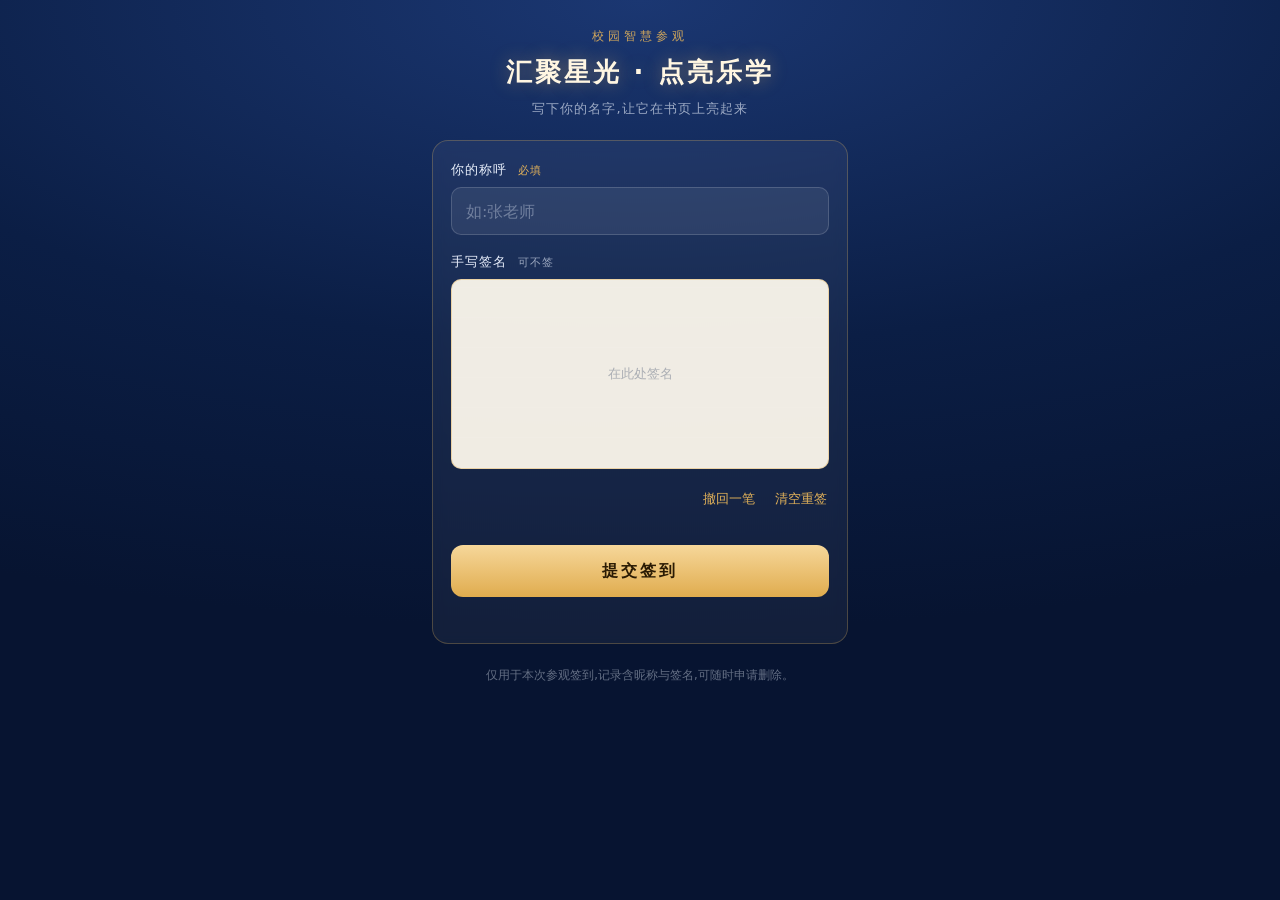
==== web/phone/index.html @ eb11adbb "feat(server): 后端服务骨架，大屏接实时数据 - server/app.py：单进程 FastAPI 同时做静态托管、签到接口、WebSocket 广播、SQLite 存储 - 接口：PO" ====
<!DOCTYPE html>
<html lang="zh-CN">
<head>
<meta charset="utf-8">
<meta name="viewport" content="width=device-width, initial-scale=1, viewport-fit=cover">
<meta name="theme-color" content="#0B1E45">
<title>签到 · 汇聚星光 点亮乐学</title>
<link rel="stylesheet" href="phone.css">
</head>
<body>
<main class="app">
  <header class="head">
    <p class="eyebrow">校园智慧参观</p>
    <h1>汇聚星光 · 点亮乐学</h1>
    <p class="sub">写下你的名字,让它在书页上亮起来</p>
  </header>

  <form id="form" class="card" autocomplete="off">
    <label class="field">
      <span class="label">你的称呼 <i>必填</i></span>
      <input id="name" name="name" type="text" maxlength="12" placeholder="如:张老师" required>
    </label>

    <div class="field">
      <span class="label">手写签名 <i class="opt">可不签</i></span>
      <div class="pad" id="pad">
        <canvas id="sig"></canvas>
        <p class="pad-hint" id="padHint">在此处签名</p>
      </div>
      <div class="pad-tools">
        <button type="button" class="link" id="undo">撤回一笔</button>
        <button type="button" class="link" id="clear">清空重签</button>
      </div>
    </div>

    <button type="submit" class="submit" id="submit">提交签到</button>
    <p class="err" id="err" role="alert"></p>
  </form>

  <section class="done" id="done" hidden>
    <p class="done-mark">✓</p>
    <h2>签到成功</h2>
    <p>请看大屏,你的名字正在落进「乐学」里。</p>
    <button type="button" class="link" id="again">再改一次</button>
  </section>

  <footer class="foot">
    仅用于本次参观签到,记录含昵称与签名,可随时申请删除。
  </footer>
</main>
<script src="phone.js"></script>
</body>
</html>
---- web/phone/phone.css ----
/* 手机签到页：竖屏单列，深蓝底 + 金色点缀，与大屏同一套视觉语言 */
:root {
  --ink: #0B1E45;
  --ink-2: #132A5C;
  --gold: #E3B25A;
  --gold-soft: rgba(227, 178, 90, 0.35);
  --text: #F4F7FD;
  --muted: rgba(238, 244, 255, 0.62);
}

* { box-sizing: border-box; -webkit-tap-highlight-color: transparent; }

html, body {
  margin: 0;
  min-height: 100dvh;
  background: radial-gradient(120% 70% at 50% 0%, #1B3772 0%, var(--ink) 55%, #071431 100%);
  color: var(--text);
  font-family: "Noto Serif SC", "Songti SC", "PingFang SC", system-ui, sans-serif;
}

.app {
  max-width: 460px;
  margin: 0 auto;
  padding: max(28px, env(safe-area-inset-top)) 22px calc(28px + env(safe-area-inset-bottom));
}

.head { text-align: center; margin-bottom: 22px; }
.eyebrow {
  margin: 0 0 10px;
  font-size: 12px;
  letter-spacing: 4px;
  color: var(--gold);
  opacity: 0.9;
}
.head h1 {
  margin: 0 0 10px;
  font-size: 26px;
  letter-spacing: 3px;
  font-weight: 700;
  color: #FFF6E2;
  text-shadow: 0 0 18px rgba(227, 178, 90, 0.45);
}
.sub { margin: 0; font-size: 13px; color: var(--muted); letter-spacing: 1px; }

.card {
  background: rgba(255, 255, 255, 0.05);
  border: 1px solid rgba(227, 178, 90, 0.28);
  border-radius: 16px;
  padding: 20px 18px 18px;
  backdrop-filter: blur(6px);
}

.field { display: block; margin-bottom: 18px; }
.label {
  display: block;
  margin-bottom: 8px;
  font-size: 13px;
  color: #E8EEFB;
  letter-spacing: 1px;
}
.label i {
  font-style: normal;
  font-size: 11px;
  color: var(--gold);
  margin-left: 6px;
}
.label i.opt { color: var(--muted); }

input[type="text"] {
  width: 100%;
  height: 48px;
  padding: 0 14px;
  font-size: 16px;
  color: var(--text);
  background: rgba(255, 255, 255, 0.07);
  border: 1px solid rgba(255, 255, 255, 0.16);
  border-radius: 10px;
  outline: none;
  font-family: inherit;
}
input[type="text"]:focus {
  border-color: var(--gold);
  box-shadow: 0 0 0 3px rgba(227, 178, 90, 0.18);
}
input::placeholder { color: rgba(238, 244, 255, 0.35); }

.pad {
  position: relative;
  height: 190px;
  border-radius: 10px;
  background:
    repeating-linear-gradient(0deg, rgba(255, 255, 255, 0.05) 0 1px, transparent 1px 30px),
    rgba(255, 250, 238, 0.94);
  border: 1px solid rgba(227, 178, 90, 0.45);
  overflow: hidden;
  touch-action: none;
}
.pad canvas { display: block; width: 100%; height: 100%; }
.pad-hint {
  position: absolute;
  inset: 0;
  display: grid;
  place-items: center;
  margin: 0;
  font-size: 13px;
  color: rgba(11, 30, 69, 0.3);
  pointer-events: none;
  transition: opacity 0.2s;
}
.pad.dirty .pad-hint { opacity: 0; }

.pad-tools {
  display: flex;
  justify-content: flex-end;
  gap: 16px;
  margin-top: 8px;
}

.link {
  padding: 6px 2px;
  min-height: 44px;
  font-size: 13px;
  color: var(--gold);
  background: none;
  border: 0;
  font-family: inherit;
  cursor: pointer;
}
.link:active { opacity: 0.6; }

.submit {
  width: 100%;
  height: 52px;
  margin-top: 6px;
  font-size: 16px;
  letter-spacing: 3px;
  font-weight: 700;
  color: #2A1B04;
  background: linear-gradient(180deg, #F6D79A 0%, #E0AC4E 100%);
  border: 0;
  border-radius: 12px;
  font-family: inherit;
  cursor: pointer;
}
.submit:disabled { opacity: 0.55; }

.err {
  min-height: 18px;
  margin: 10px 0 0;
  font-size: 12.5px;
  color: #FFB4A8;
  text-align: center;
}

.done { text-align: center; padding: 40px 10px; }
.done-mark {
  width: 64px;
  height: 64px;
  margin: 0 auto 18px;
  display: grid;
  place-items: center;
  font-size: 30px;
  color: #2A1B04;
  background: linear-gradient(180deg, #F6D79A, #E0AC4E);
  border-radius: 50%;
}
.done h2 { margin: 0 0 10px; font-size: 20px; letter-spacing: 2px; }
.done p { margin: 0 0 18px; font-size: 13.5px; color: var(--muted); line-height: 1.7; }

.foot {
  margin-top: 22px;
  font-size: 11.5px;
  line-height: 1.7;
  color: rgba(238, 244, 255, 0.4);
  text-align: center;
}

/* 小屏（iPhone SE 这类 320~375 宽）收一点字号，避免标题顶到边 */
@media (max-width: 380px) {
  .app { padding-left: 16px; padding-right: 16px; }
  .head h1 { font-size: 22px; letter-spacing: 2px; }
  .pad { height: 170px; }
}

@media (prefers-reduced-motion: no-preference) {
  .head h1 { animation: rise 0.7s ease-out both; }
  .card { animation: rise 0.7s 0.1s ease-out both; }
  @keyframes rise {
    from { opacity: 0; transform: translateY(10px); }
    to { opacity: 1; transform: none; }
  }
}
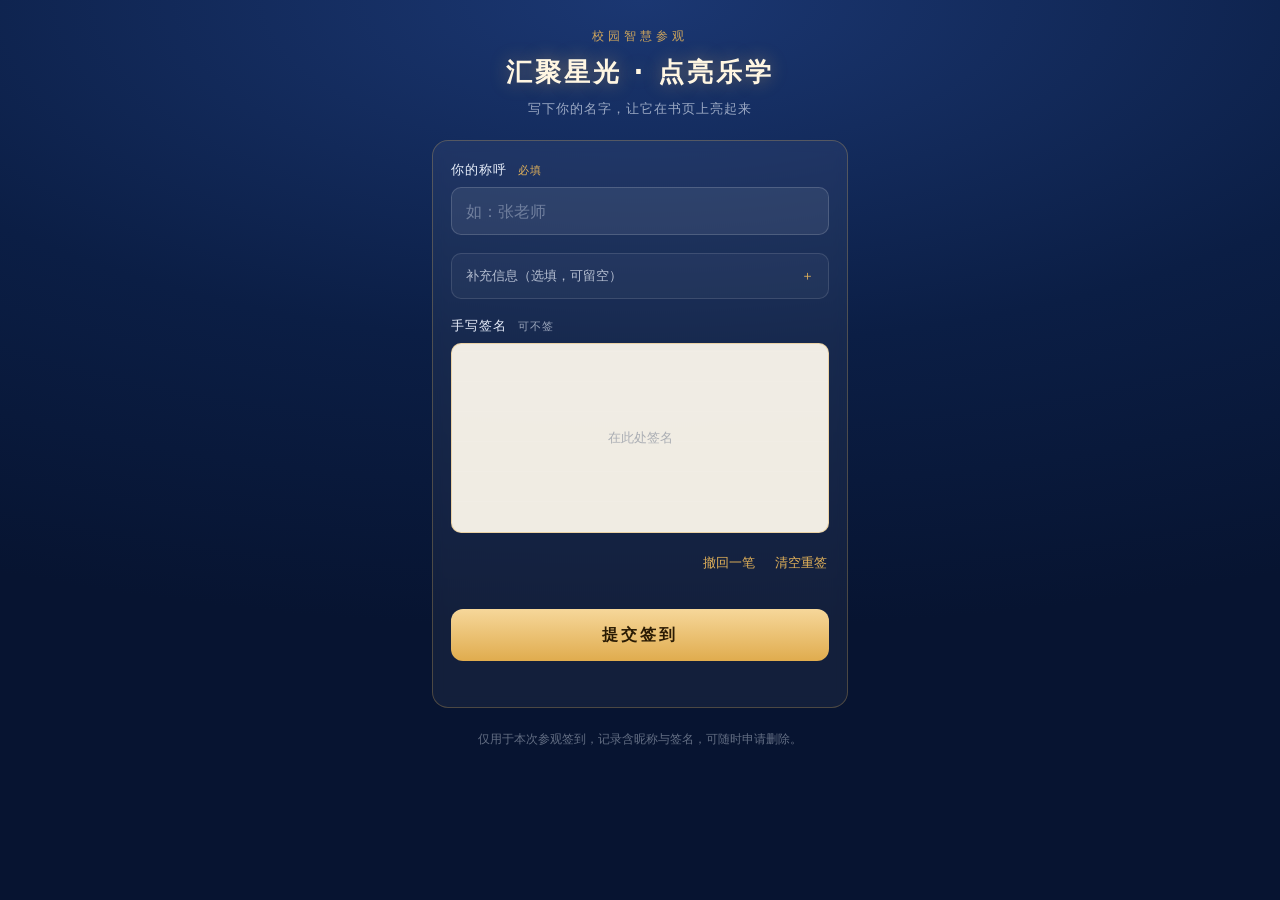
==== commit 7838986f: "feat(phone): 生成入校通行证，提交去重改为手滑防抖 - 手机端：昵称 + 选填信息（单位/来访类型/分组/参观路线）+ 手写签名，提交后直接生成 750x1180 通行证 - 通行证含校徽" ====
--- a/web/phone/index.html
+++ b/web/phone/index.html
@@ -12,14 +12,43 @@
   <header class="head">
     <p class="eyebrow">校园智慧参观</p>
     <h1>汇聚星光 · 点亮乐学</h1>
-    <p class="sub">写下你的名字,让它在书页上亮起来</p>
+    <p class="sub">写下你的名字，让它在书页上亮起来</p>
   </header>
 
   <form id="form" class="card" autocomplete="off">
     <label class="field">
       <span class="label">你的称呼 <i>必填</i></span>
-      <input id="name" name="name" type="text" maxlength="12" placeholder="如:张老师" required>
+      <input id="name" name="name" type="text" maxlength="12" placeholder="如：张老师" required>
     </label>
+
+    <details class="more">
+      <summary>补充信息（选填，可留空）</summary>
+      <div class="more-body">
+        <label class="field">
+          <span class="label">单位</span>
+          <input id="unit" name="unit" type="text" maxlength="30" placeholder="如：教育局">
+        </label>
+        <label class="field">
+          <span class="label">来访类型</span>
+          <select id="type" name="type">
+            <option value="">不填</option>
+            <option>领导</option>
+            <option>教师</option>
+            <option>学生</option>
+            <option>家长</option>
+            <option>其他</option>
+          </select>
+        </label>
+        <label class="field">
+          <span class="label">分组</span>
+          <input id="group" name="group" type="text" maxlength="20" placeholder="如：第一组">
+        </label>
+        <label class="field">
+          <span class="label">参观路线</span>
+          <input id="route" name="route" type="text" maxlength="30" placeholder="如：A 线">
+        </label>
+      </div>
+    </details>
 
     <div class="field">
       <span class="label">手写签名 <i class="opt">可不签</i></span>
@@ -37,17 +66,21 @@
     <p class="err" id="err" role="alert"></p>
   </form>
 
-  <section class="done" id="done" hidden>
-    <p class="done-mark">✓</p>
-    <h2>签到成功</h2>
-    <p>请看大屏,你的名字正在落进「乐学」里。</p>
-    <button type="button" class="link" id="again">再改一次</button>
+  <section class="pass" id="pass" hidden>
+    <div class="pass-head">
+      <h2>签到成功</h2>
+      <p>你的通行证已生成，长按图片或点下面的按钮保存</p>
+    </div>
+    <canvas id="passCanvas" class="pass-canvas" width="750" height="1180"></canvas>
+    <button type="button" class="submit" id="save">保存到手机</button>
+    <p class="pass-hint" id="saveHint"></p>
   </section>
 
   <footer class="foot">
-    仅用于本次参观签到,记录含昵称与签名,可随时申请删除。
+    仅用于本次参观签到，记录含昵称与签名，可随时申请删除。
   </footer>
 </main>
+<script src="../shared/vendor/qrcode.js"></script>
 <script src="phone.js"></script>
 </body>
 </html>
--- a/web/phone/phone.css
+++ b/web/phone/phone.css
@@ -66,7 +66,8 @@
 }
 .label i.opt { color: var(--muted); }
 
-input[type="text"] {
+input[type="text"],
+select {
   width: 100%;
   height: 48px;
   padding: 0 14px;
@@ -78,11 +79,13 @@
   outline: none;
   font-family: inherit;
 }
-input[type="text"]:focus {
+input[type="text"]:focus,
+select:focus {
   border-color: var(--gold);
   box-shadow: 0 0 0 3px rgba(227, 178, 90, 0.18);
 }
 input::placeholder { color: rgba(238, 244, 255, 0.35); }
+select { appearance: none; background-image: none; }
 
 .pad {
   position: relative;
@@ -152,20 +155,58 @@
   text-align: center;
 }
 
-.done { text-align: center; padding: 40px 10px; }
-.done-mark {
-  width: 64px;
-  height: 64px;
+/* ---------- 选填信息折叠区 ---------- */
+.more {
+  margin: 0 0 18px;
+  border: 1px solid rgba(255, 255, 255, 0.12);
+  border-radius: 10px;
+  background: rgba(255, 255, 255, 0.04);
+}
+.more summary {
+  padding: 13px 14px;
+  font-size: 13px;
+  color: rgba(238, 244, 255, 0.72);
+  cursor: pointer;
+  list-style: none;
+}
+.more summary::-webkit-details-marker { display: none; }
+.more summary::after {
+  content: "＋";
+  float: right;
+  color: var(--gold);
+}
+.more[open] summary::after { content: "－"; }
+.more-body { padding: 4px 14px 2px; }
+.more-body .field:last-child { margin-bottom: 14px; }
+
+/* ---------- 身份牌 ---------- */
+.pass { text-align: center; }
+.pass-head { margin-bottom: 16px; }
+.pass-head h2 {
+  margin: 0 0 8px;
+  font-size: 20px;
+  letter-spacing: 2px;
+  color: #FFF6E2;
+}
+.pass-head p { margin: 0; font-size: 12.5px; color: var(--muted); }
+
+.pass-canvas {
+  display: block;
+  width: 100%;
+  max-width: 380px;
+  height: auto;
   margin: 0 auto 18px;
-  display: grid;
-  place-items: center;
-  font-size: 30px;
-  color: #2A1B04;
-  background: linear-gradient(180deg, #F6D79A, #E0AC4E);
-  border-radius: 50%;
-}
-.done h2 { margin: 0 0 10px; font-size: 20px; letter-spacing: 2px; }
-.done p { margin: 0 0 18px; font-size: 13.5px; color: var(--muted); line-height: 1.7; }
+  border-radius: 12px;
+  box-shadow: 0 10px 30px rgba(0, 0, 0, 0.45);
+}
+
+.pass-hint {
+  min-height: 18px;
+  margin: 10px 0 0;
+  font-size: 12px;
+  color: var(--gold);
+  opacity: 0.85;
+}
 
 .foot {
   margin-top: 22px;
